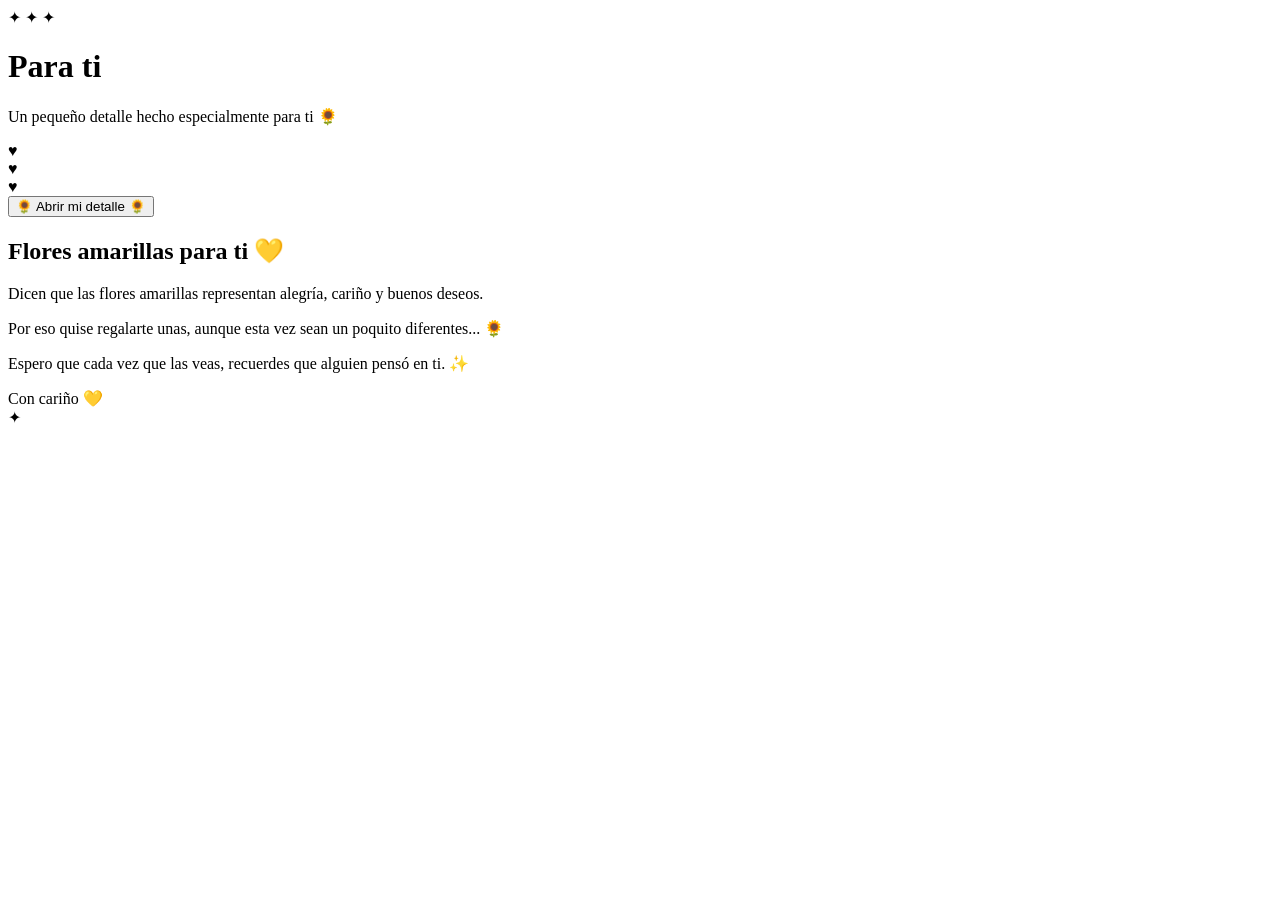
==== index.html @ 0fbc47c3 "Create index.html for personalized greeting Initial HTML structure for a personalized greeting page." ====
<!DOCTYPE html>
<html lang="es">
<head>
    <meta charset="UTF-8">
    <meta name="viewport" content="width=device-width, initial-scale=1.0">
    <title>Para ti 🌻</title>

    <link rel="stylesheet" href="css/style.css">

    <link href="https://fonts.googleapis.com/css2?family=Great+Vibes&family=Poppins:wght@300;400;600;700&display=swap" rel="stylesheet">
</head>

<body>

    <!-- Partículas -->
    <div id="particles"></div>

    <main class="contenedor">

        <div class="tarjeta">

            <div class="corona">✦ ✦ ✦</div>

            <h1>Para ti</h1>

            <p class="subtitulo">
                Un pequeño detalle hecho especialmente para ti 🌻
            </p>

            <!-- Flores -->
            <div class="ramo">

                <div class="flor flor1">
                    <div class="petalos">
                        <span></span><span></span><span></span><span></span>
                        <span></span><span></span><span></span><span></span>
                    </div>
                    <div class="centro">♥️</div>
                    <div class="tallo"></div>
                </div>

                <div class="flor flor2">
                    <div class="petalos">
                        <span></span><span></span><span></span><span></span>
                        <span></span><span></span><span></span><span></span>
                    </div>
                    <div class="centro">♥️</div>
                    <div class="tallo"></div>
                </div>

                <div class="flor flor3">
                    <div class="petalos">
                        <span></span><span></span><span></span><span></span>
                        <span></span><span></span><span></span><span></span>
                    </div>
                    <div class="centro">♥️</div>
                    <div class="tallo"></div>
                </div>

            </div>

            <button id="boton">
                🌻 Abrir mi detalle 🌻
            </button>

            <div id="mensaje" class="mensaje">

                <h2>Flores amarillas para ti 💛</h2>

                <p>
                    Dicen que las flores amarillas representan alegría,
                    cariño y buenos deseos.
                </p>

                <p>
                    Por eso quise regalarte unas, aunque esta vez
                    sean un poquito diferentes... 🌻
                </p>

                <p class="especial">
                    Espero que cada vez que las veas,
                    recuerdes que alguien pensó en ti. ✨
                </p>

                <div class="firma">
                    Con cariño 💛
                </div>

            </div>

            <div class="brillo">✦</div>

        </div>

    </main>

    <script src="js/script.js"></script>

</body>
</html>
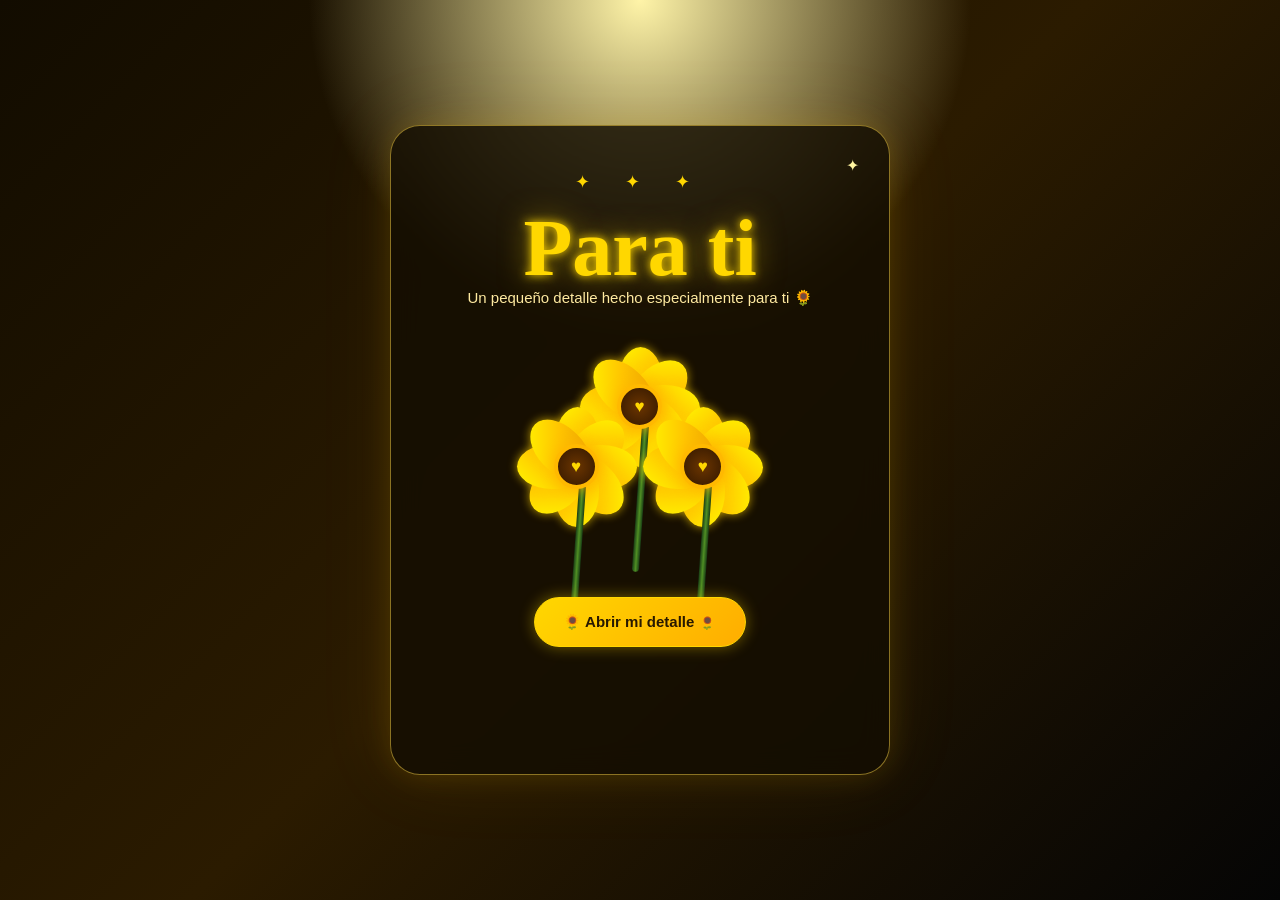
==== commit dffaad3b: "Change stylesheet link to style (1).css" ====
--- a/index.html
+++ b/index.html
@@ -5,7 +5,7 @@
     <meta name="viewport" content="width=device-width, initial-scale=1.0">
     <title>Para ti 🌻</title>
 
-    <link rel="stylesheet" href="css/style.css">
+    <link rel="stylesheet" href="style (1).css">
 
     <link href="https://fonts.googleapis.com/css2?family=Great+Vibes&family=Poppins:wght@300;400;600;700&display=swap" rel="stylesheet">
 </head>
--- a/style (1).css
+++ b/style (1).css
@@ -0,0 +1,433 @@
+* {
+    margin: 0;
+    padding: 0;
+    box-sizing: border-box;
+}
+
+body {
+    min-height: 100vh;
+    overflow-x: hidden;
+    font-family: 'Poppins', sans-serif;
+
+    background:
+        radial-gradient(circle at top, #fff4a8 0%, transparent 30%),
+        linear-gradient(135deg, #120c00, #2b1b00, #050505);
+
+    color: white;
+}
+
+/* CONTENEDOR */
+
+.contenedor {
+    min-height: 100vh;
+    display: flex;
+    justify-content: center;
+    align-items: center;
+    padding: 30px;
+}
+
+/* TARJETA */
+
+.tarjeta {
+    position: relative;
+    width: 500px;
+    min-height: 650px;
+    padding: 45px 35px;
+
+    text-align: center;
+
+    background: rgba(20, 14, 2, 0.82);
+
+    border: 1px solid rgba(255, 215, 70, 0.5);
+
+    border-radius: 30px;
+
+    box-shadow:
+        0 0 30px rgba(255, 193, 7, 0.15),
+        0 0 80px rgba(255, 193, 7, 0.08);
+
+    backdrop-filter: blur(15px);
+
+    overflow: hidden;
+
+    animation: aparecer 1.5s ease;
+}
+
+@keyframes aparecer {
+    from {
+        opacity: 0;
+        transform: translateY(40px) scale(.95);
+    }
+
+    to {
+        opacity: 1;
+        transform: translateY(0) scale(1);
+    }
+}
+
+/* DECORACIÓN */
+
+.corona {
+    color: #ffd700;
+    letter-spacing: 15px;
+    font-size: 18px;
+    margin-bottom: 10px;
+}
+
+h1 {
+    font-family: 'Great Vibes', cursive;
+    font-size: 80px;
+    color: #ffd700;
+
+    text-shadow:
+        0 0 10px #ffd700,
+        0 0 30px rgba(255, 215, 0, .5);
+}
+
+.subtitulo {
+    color: #ffeaa0;
+    font-size: 15px;
+    margin-top: -5px;
+}
+
+/* RAMO */
+
+.ramo {
+    position: relative;
+    height: 260px;
+    margin-top: 30px;
+}
+
+/* FLORES */
+
+.flor {
+    position: absolute;
+    width: 130px;
+    height: 130px;
+}
+
+.flor1 {
+    left: 50%;
+    transform: translateX(-50%);
+    top: 5px;
+}
+
+.flor2 {
+    left: 20%;
+    top: 65px;
+}
+
+.flor3 {
+    right: 20%;
+    top: 65px;
+}
+
+/* TALLOS */
+
+.tallo {
+    position: absolute;
+    width: 7px;
+    height: 150px;
+    background: linear-gradient(
+        to right,
+        #183b14,
+        #4f8f24,
+        #183b14
+    );
+
+    left: 62px;
+    top: 80px;
+
+    border-radius: 10px;
+
+    transform: rotate(4deg);
+}
+
+/* PÉTALOS */
+
+.petalos {
+    position: absolute;
+    width: 100%;
+    height: 100%;
+    animation: girar 12s linear infinite;
+}
+
+@keyframes girar {
+    from {
+        transform: rotate(0deg);
+    }
+
+    to {
+        transform: rotate(360deg);
+    }
+}
+
+.petalos span {
+    position: absolute;
+
+    width: 45px;
+    height: 70px;
+
+    left: 43px;
+    top: 30px;
+
+    background: linear-gradient(
+        135deg,
+        #fff700,
+        #ffc400,
+        #e89b00
+    );
+
+    border-radius: 50% 50% 45% 45%;
+
+    transform-origin: 22px 35px;
+
+    box-shadow:
+        0 0 10px rgba(255, 208, 0, .7);
+}
+
+.petalos span:nth-child(1) {
+    transform: rotate(0deg) translateY(-25px);
+}
+
+.petalos span:nth-child(2) {
+    transform: rotate(45deg) translateY(-25px);
+}
+
+.petalos span:nth-child(3) {
+    transform: rotate(90deg) translateY(-25px);
+}
+
+.petalos span:nth-child(4) {
+    transform: rotate(135deg) translateY(-25px);
+}
+
+.petalos span:nth-child(5) {
+    transform: rotate(180deg) translateY(-25px);
+}
+
+.petalos span:nth-child(6) {
+    transform: rotate(225deg) translateY(-25px);
+}
+
+.petalos span:nth-child(7) {
+    transform: rotate(270deg) translateY(-25px);
+}
+
+.petalos span:nth-child(8) {
+    transform: rotate(315deg) translateY(-25px);
+}
+
+/* CENTRO */
+
+.centro {
+    position: absolute;
+
+    width: 45px;
+    height: 45px;
+
+    background: radial-gradient(
+        circle,
+        #6b3500,
+        #321700
+    );
+
+    border: 4px solid #ffb900;
+
+    border-radius: 50%;
+
+    left: 42px;
+    top: 42px;
+
+    z-index: 5;
+
+    display: flex;
+    align-items: center;
+    justify-content: center;
+
+    color: #ffd700;
+
+    font-size: 17px;
+
+    box-shadow: 0 0 15px #ffb300;
+}
+
+/* BOTÓN */
+
+button {
+    position: relative;
+    z-index: 10;
+
+    padding: 15px 28px;
+
+    border: 1px solid #ffd700;
+
+    border-radius: 50px;
+
+    background: linear-gradient(
+        135deg,
+        #ffd700,
+        #ffad00
+    );
+
+    color: #281900;
+
+    font-size: 15px;
+    font-weight: 700;
+
+    cursor: pointer;
+
+    box-shadow:
+        0 0 15px rgba(255, 215, 0, .4);
+
+    transition: .3s;
+}
+
+button:hover {
+    transform: scale(1.08);
+
+    box-shadow:
+        0 0 25px #ffd700,
+        0 0 50px rgba(255, 215, 0, .4);
+}
+
+button:active {
+    transform: scale(.95);
+}
+
+/* MENSAJE */
+
+.mensaje {
+    max-height: 0;
+    opacity: 0;
+
+    overflow: hidden;
+
+    transition:
+        max-height 1.2s ease,
+        opacity 1s ease,
+        margin-top 1s ease;
+}
+
+.mensaje.mostrar {
+    max-height: 400px;
+    opacity: 1;
+    margin-top: 30px;
+}
+
+.mensaje h2 {
+    color: #ffd700;
+    font-size: 25px;
+    margin-bottom: 15px;
+}
+
+.mensaje p {
+    color: #f8e7a5;
+    font-size: 14px;
+    line-height: 1.8;
+    margin-bottom: 12px;
+}
+
+.especial {
+    color: #ffffff !important;
+}
+
+.firma {
+    font-family: 'Great Vibes', cursive;
+    font-size: 30px;
+    color: #ffd700;
+    margin-top: 15px;
+}
+
+/* BRILLO */
+
+.brillo {
+    position: absolute;
+
+    right: 30px;
+    top: 30px;
+
+    color: #fff5a0;
+
+    animation: brillo 2s infinite alternate;
+}
+
+@keyframes brillo {
+    from {
+        opacity: .3;
+        transform: scale(.8);
+    }
+
+    to {
+        opacity: 1;
+        transform: scale(1.3);
+        text-shadow: 0 0 15px #ffd700;
+    }
+}
+
+/* PARTÍCULAS */
+
+.particula {
+    position: fixed;
+
+    color: #ffd700;
+
+    font-size: 15px;
+
+    pointer-events: none;
+
+    animation: subir 5s linear forwards;
+}
+
+@keyframes subir {
+
+    0% {
+        transform: translateY(0) rotate(0deg);
+        opacity: 0;
+    }
+
+    20% {
+        opacity: 1;
+    }
+
+    100% {
+        transform: translateY(-100vh) rotate(360deg);
+        opacity: 0;
+    }
+}
+
+/* CELULAR */
+
+@media (max-width: 600px) {
+
+    .contenedor {
+        padding: 15px;
+    }
+
+    .tarjeta {
+        width: 100%;
+        min-height: 620px;
+        padding: 35px 20px;
+    }
+
+    h1 {
+        font-size: 65px;
+    }
+
+    .flor1 {
+        top: 0;
+    }
+
+    .flor2 {
+        left: 5%;
+        top: 70px;
+        transform: scale(.8);
+    }
+
+    .flor3 {
+        right: 5%;
+        top: 70px;
+        transform: scale(.8);
+    }
+
+}
